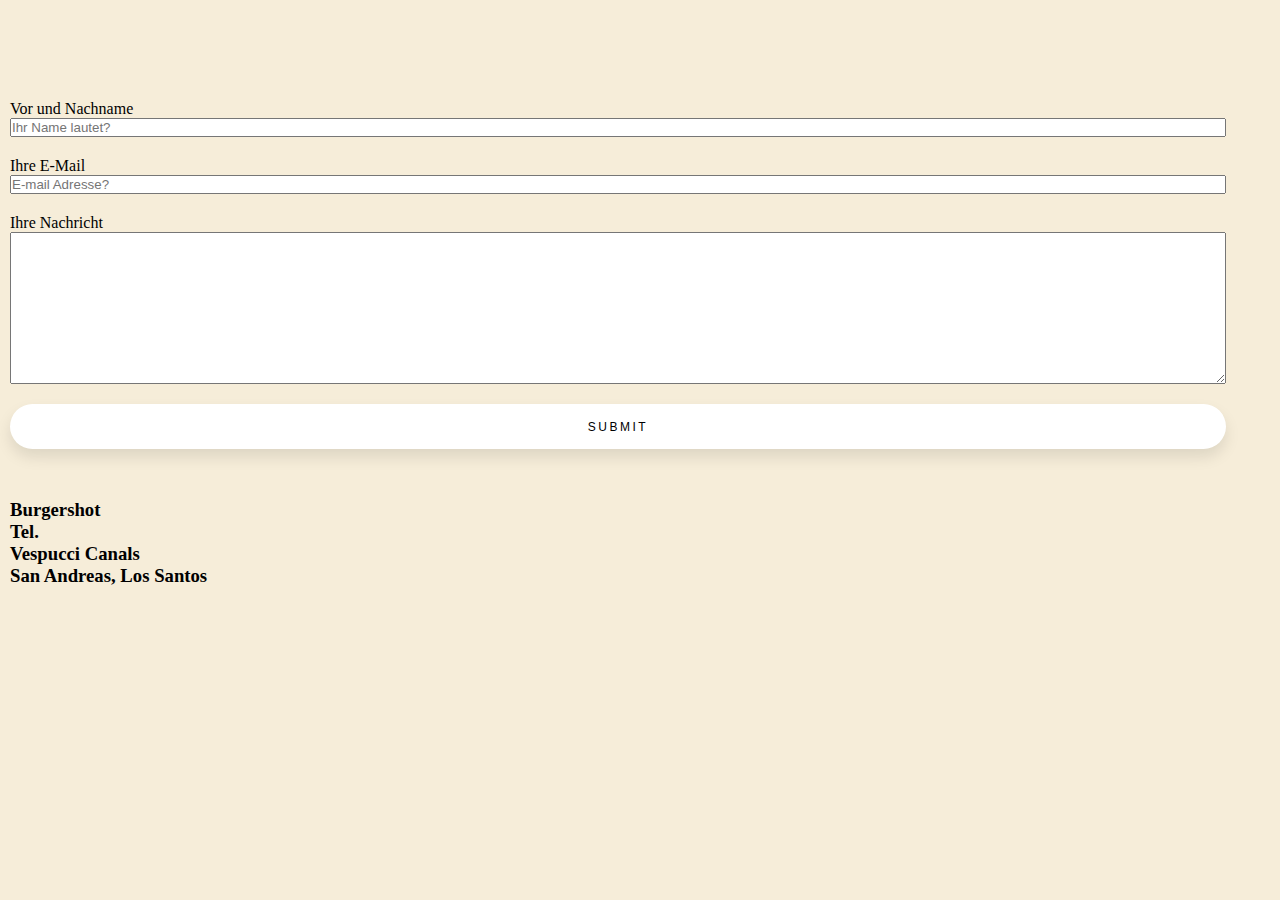
==== contact.html @ 719219d4 "Contact, grob fertig" ====
<!DOCTYPE html>
<html lang="en">
  <head>
    <meta charset="UTF-8" />
    <meta http-equiv="X-UA-Compatible" content="IE=edge" />
    <meta name="viewport" content="width=device-width, initial-scale=1.0" />
    <link rel="stylesheet" href="contact.css" />
    <title>Contact</title>
  </head>
  <body>
    <main>
      <form action="">
        <label for="name">Vor und Nachname</label>
        <input
          type="text"
          name=""
          id="name"
          placeholder="Ihr Name lautet?"
          required />
        <label for="mail">Ihre E-Mail</label>
        <input
          type="text"
          name=""
          id="mail"
          placeholder="E-mail Adresse?"
          minlength="5"
          required />
        <label for="nachricht">Ihre Nachricht</label>
        <textarea
          name=""
          id="nachricht"
          cols="30"
          rows="10"
          placeholder="Was ist ihr anliegen?"
          required>
        </textarea>
        <button>Submit</button>
      </form>
      <section>
        <h3>Burgershot</h3>
        <h3>Tel.</h3>
        <h3>Vespucci Canals</h3>
        <h3>San Andreas, Los Santos</h3>
      </section>
    </main>
  </body>
</html>
---- contact.css ----
*,
*::before,
::after {
  padding: 0;
  margin: 0;
  box-sizing: border-box;
  text-decoration: none;
}

body {
  height: 100%;
  width: 95%;
  margin-left: 10px;
  margin-right: 10px;
  background-color: #f6edd9;
  color: black;
}
body main {
  margin-top: 100px;
}
body main form {
  display: flex;
  flex-direction: column;
}
body main form input {
  margin-bottom: 20px;
}
body main form input:focus {
  outline-color: #779a75;
}
body main form textarea:focus {
  outline-color: #779a75;
}
body main form button {
  margin-top: 20px;
  padding: 1.3em 3em;
  font-size: 12px;
  text-transform: uppercase;
  letter-spacing: 2.5px;
  font-weight: 500;
  color: #000;
  background-color: #fff;
  border: none;
  border-radius: 45px;
  box-shadow: 0px 8px 15px rgba(0, 0, 0, 0.1);
  transition: all 0.3s ease 0s;
  cursor: pointer;
  outline: none;
}
body main form button:hover {
  background-color: #779a75;
  box-shadow: 0px 15px 20px rgba(94, 141, 122, 0.4);
  color: #fff;
  transform: translateY(-7px);
}
body main form button:active {
  transform: translateY(-1px);
}
body main section {
  margin-top: 50px;
}/*# sourceMappingURL=contact.css.map */
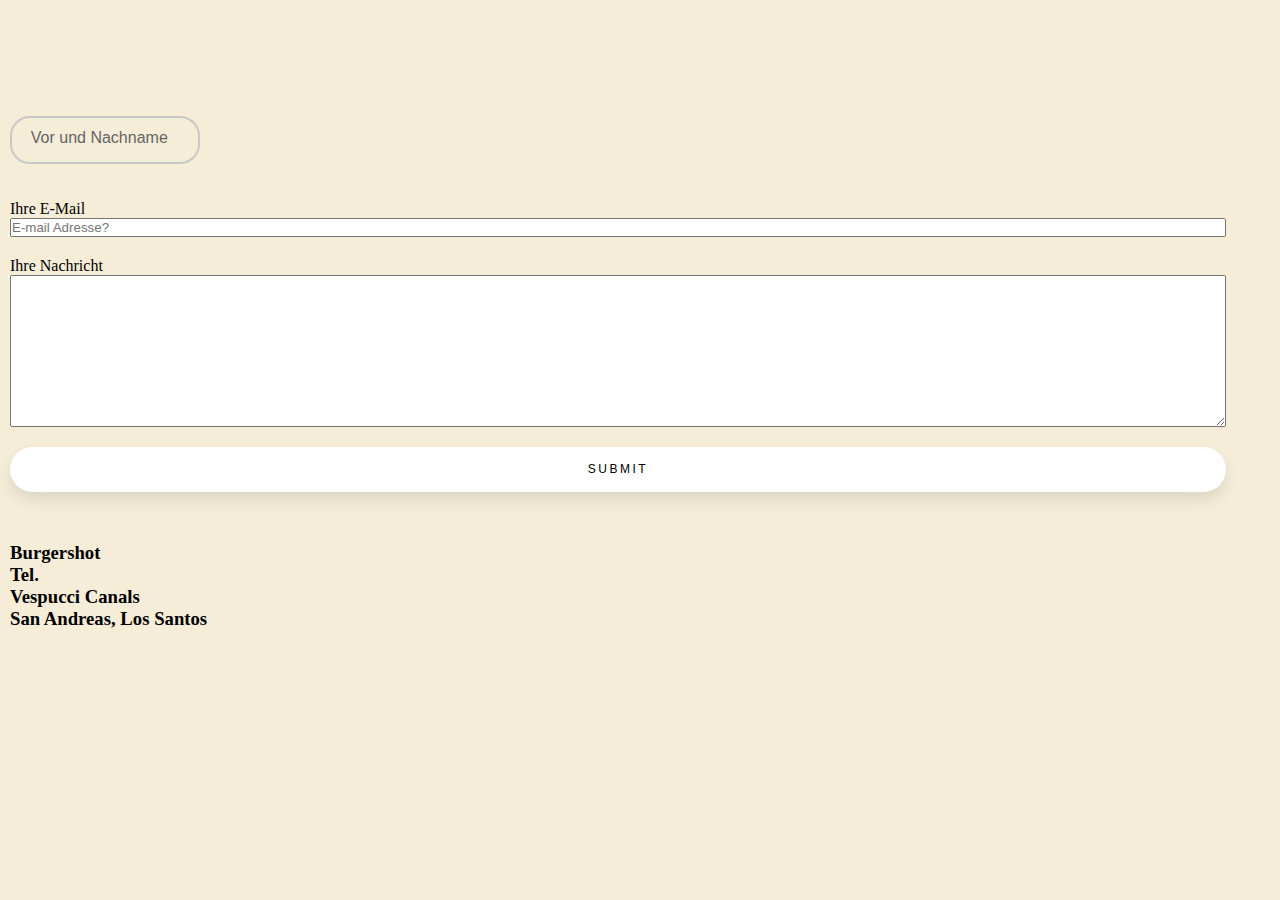
==== commit 59d96b34: "styled inputfield" ====
--- a/contact.html
+++ b/contact.html
@@ -10,13 +10,10 @@
   <body>
     <main>
       <form action="">
-        <label for="name">Vor und Nachname</label>
-        <input
-          type="text"
-          name=""
-          id="name"
-          placeholder="Ihr Name lautet?"
-          required />
+        <div class="inputGroup">
+          <input type="text" name="Name" required="" autocomplete="off" />
+          <label for="name">Vor und Nachname</label>
+        </div>
         <label for="mail">Ihre E-Mail</label>
         <input
           type="text"
--- a/contact.css
+++ b/contact.css
@@ -21,6 +21,41 @@
 body main form {
   display: flex;
   flex-direction: column;
+}
+body main form .inputGroup {
+  font-family: "Segoe UI", sans-serif;
+  margin: 1em 0 1em 0;
+  max-width: 190px;
+  position: relative;
+}
+body main form .inputGroup input {
+  font-size: 100%;
+  padding: 0.8em;
+  outline: none;
+  border: 2px solid rgb(200, 200, 200);
+  background-color: transparent;
+  border-radius: 20px;
+  width: 100%;
+}
+body main form .inputGroup label {
+  font-size: 100%;
+  position: absolute;
+  left: 0;
+  padding: 0.8em;
+  margin-left: 0.5em;
+  pointer-events: none;
+  transition: all 0.3s ease;
+  color: rgb(100, 100, 100);
+}
+body main form .inputGroup :is(input:focus, input:valid) ~ label {
+  transform: translateY(-50%) scale(0.9);
+  margin: 0em;
+  margin-left: 1.3em;
+  padding: 0.4em;
+  background-color: #f6edd9;
+}
+body main form .inputGroup :is(input:focus, input:valid) {
+  border-color: #779a75;
 }
 body main form input {
   margin-bottom: 20px;
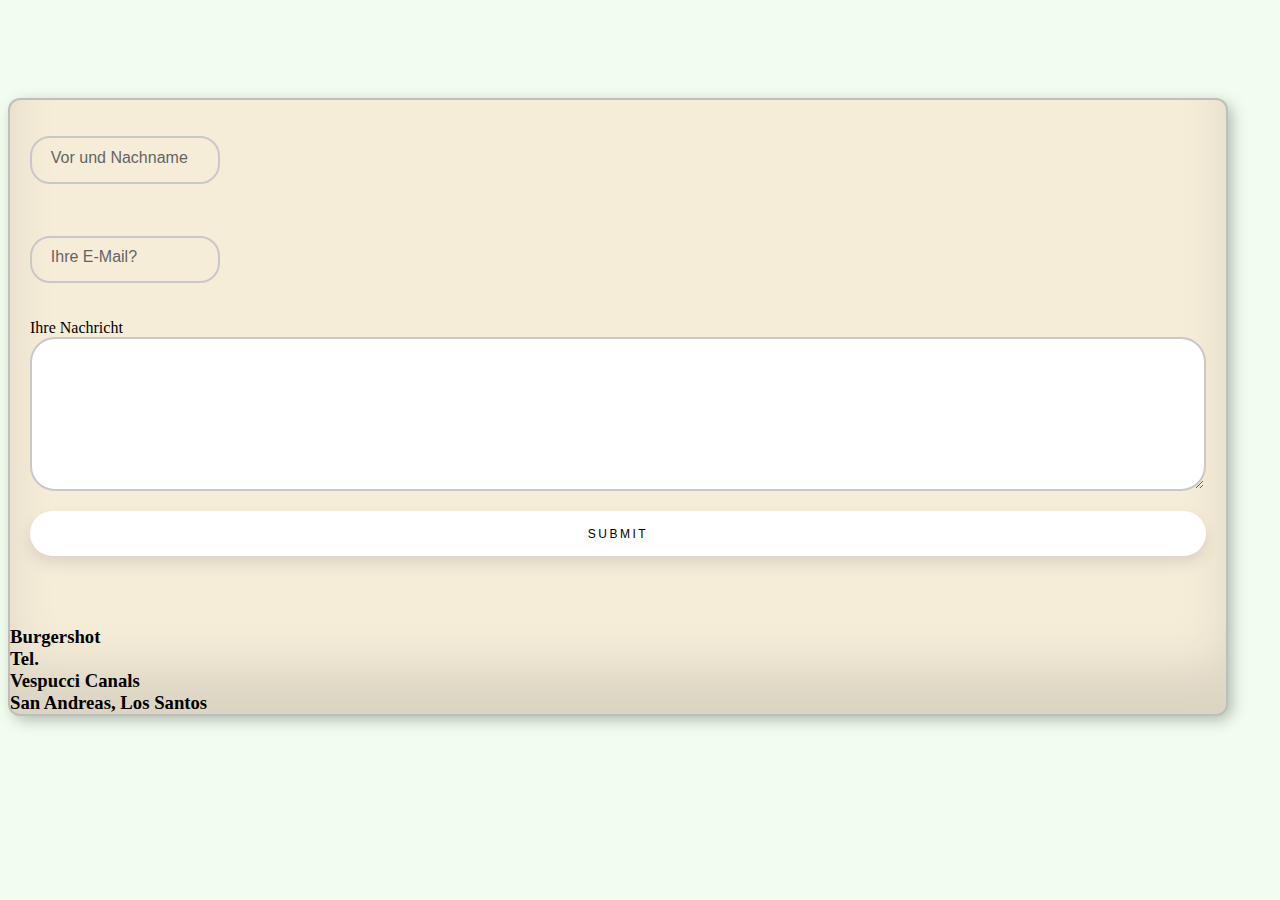
==== commit c204ff7e: "style verbessert" ====
--- a/contact.html
+++ b/contact.html
@@ -8,29 +8,28 @@
     <title>Contact</title>
   </head>
   <body>
-    <main>
+    <header></header>
+    <main class="shadow">
       <form action="">
         <div class="inputGroup">
           <input type="text" name="Name" required="" autocomplete="off" />
           <label for="name">Vor und Nachname</label>
         </div>
-        <label for="mail">Ihre E-Mail</label>
-        <input
-          type="text"
-          name=""
-          id="mail"
-          placeholder="E-mail Adresse?"
-          minlength="5"
-          required />
-        <label for="nachricht">Ihre Nachricht</label>
-        <textarea
-          name=""
-          id="nachricht"
-          cols="30"
-          rows="10"
-          placeholder="Was ist ihr anliegen?"
-          required>
-        </textarea>
+        <div class="inputGroup">
+          <input type="text" name="Name" required="" autocomplete="off" />
+          <label for="name">Ihre E-Mail?</label>
+        </div>
+        <div class="textarea-container">
+          <label for="nachricht">Ihre Nachricht</label>
+          <textarea
+            name=""
+            id="nachricht"
+            cols="30"
+            rows="10"
+            placeholder="Was ist ihr anliegen?"
+            required>
+          </textarea>
+        </div>
         <button>Submit</button>
       </form>
       <section>
--- a/contact.css
+++ b/contact.css
@@ -12,15 +12,19 @@
   width: 95%;
   margin-left: 10px;
   margin-right: 10px;
-  background-color: #f6edd9;
+  background-color: #f1fdef;
   color: black;
 }
 body main {
   margin-top: 100px;
+  border-radius: 10px;
+  transition: border-radius 0.5s cubic-bezier(0.175, 0.885, 0.32, 1.275);
+  background-color: #f6edd9;
 }
 body main form {
   display: flex;
   flex-direction: column;
+  padding: 20px;
 }
 body main form .inputGroup {
   font-family: "Segoe UI", sans-serif;
@@ -63,7 +67,21 @@
 body main form input:focus {
   outline-color: #779a75;
 }
-body main form textarea:focus {
+body main form .textarea-container {
+  display: flex;
+  flex-direction: column;
+}
+body main form .textarea-container textarea {
+  border: 2px solid rgb(200, 200, 200);
+  border-radius: 25px;
+}
+body main form .textarea-container textarea::-moz-placeholder {
+  padding-left: 15px;
+}
+body main form .textarea-container textarea::placeholder {
+  padding-left: 15px;
+}
+body main form .textarea-container textarea:focus {
   outline-color: #779a75;
 }
 body main form button {
@@ -93,4 +111,8 @@
 }
 body main section {
   margin-top: 50px;
+}
+
+.shadow {
+  box-shadow: inset 0 -3em 3em rgba(0, 0, 0, 0.1), 0 0 0 2px rgb(190, 190, 190), 0.3em 0.3em 1em rgba(0, 0, 0, 0.3);
 }/*# sourceMappingURL=contact.css.map */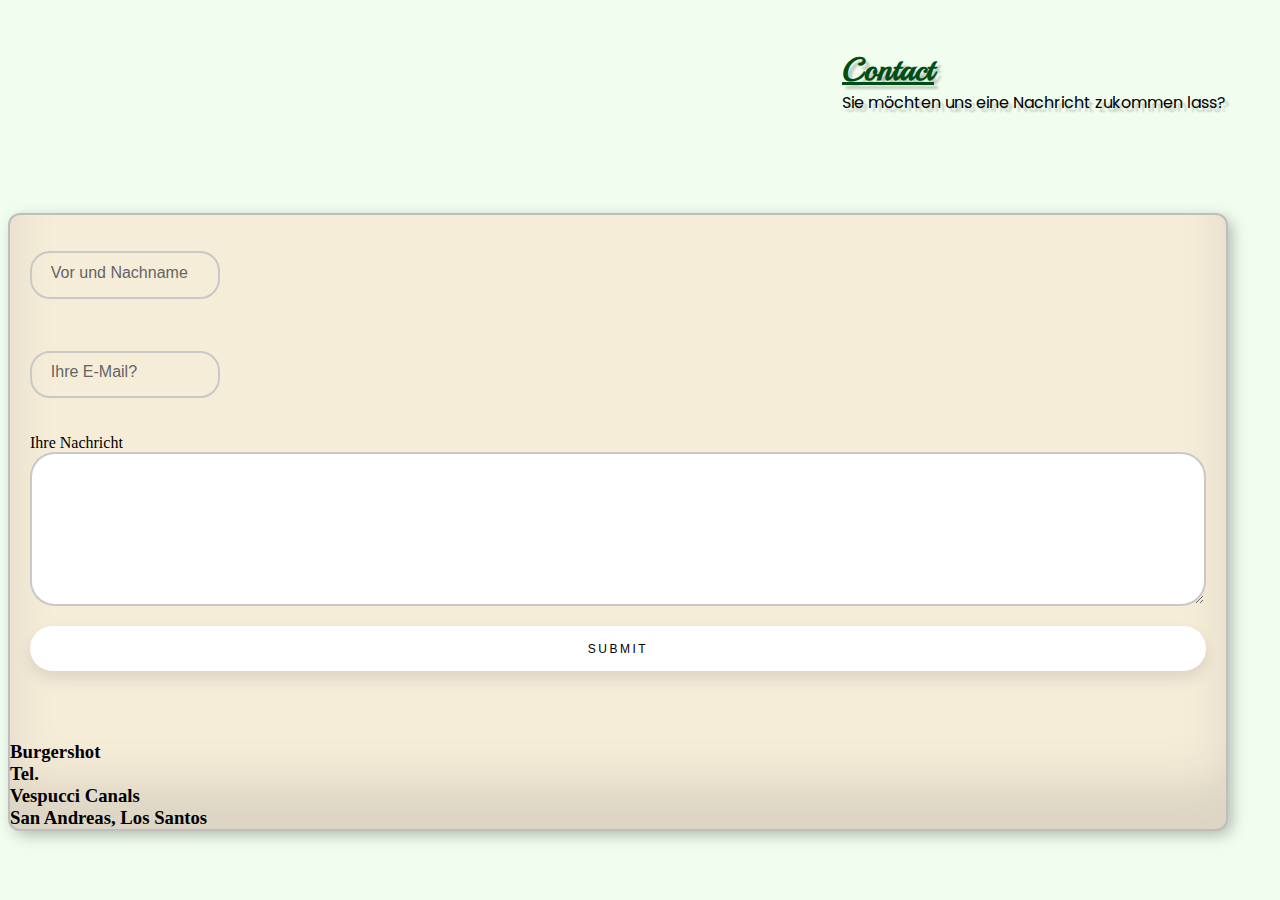
==== commit 39704920: "style verbessert" ====
--- a/contact.html
+++ b/contact.html
@@ -4,11 +4,29 @@
     <meta charset="UTF-8" />
     <meta http-equiv="X-UA-Compatible" content="IE=edge" />
     <meta name="viewport" content="width=device-width, initial-scale=1.0" />
+    <link
+      rel="stylesheet"
+      href="https://cdn.jsdelivr.net/npm/bootstrap-icons@1.10.2/font/bootstrap-icons.css"
+      integrity="sha384-b6lVK+yci+bfDmaY1u0zE8YYJt0TZxLEAFyYSLHId4xoVvsrQu3INevFKo+Xir8e"
+      crossorigin="anonymous" />
+    <link rel="preconnect" href="https://fonts.googleapis.com" />
+    <link rel="preconnect" href="https://fonts.gstatic.com" crossorigin />
+    <link rel="preconnect" href="https://fonts.googleapis.com" />
+    <link rel="preconnect" href="https://fonts.gstatic.com" crossorigin />
+    <link
+      href="https://fonts.googleapis.com/css2?family=Pacifico&family=Playball&family=Poppins:ital,wght@0,100;0,200;0,300;0,400;0,500;0,600;0,700;0,800;0,900;1,100;1,200;1,300;1,400;1,500;1,600;1,700;1,800;1,900&family=Roboto:ital,wght@0,100;0,300;0,400;0,500;0,700;0,900;1,100;1,300;1,400;1,500;1,700;1,900&display=swap"
+      rel="stylesheet" />
     <link rel="stylesheet" href="contact.css" />
     <title>Contact</title>
   </head>
   <body>
-    <header></header>
+    <header>
+      <a href=""><i class="bi bi-arrow-left-circle"></i></a>
+      <div class="überschrift-container">
+        <h1>Contact</h1>
+        <p>Sie möchten uns eine Nachricht zukommen lass?</p>
+      </div>
+    </header>
     <main class="shadow">
       <form action="">
         <div class="inputGroup">
--- a/contact.css
+++ b/contact.css
@@ -1,3 +1,4 @@
+@charset "UTF-8";
 *,
 *::before,
 ::after {
@@ -14,6 +15,30 @@
   margin-right: 10px;
   background-color: #f1fdef;
   color: black;
+}
+body header {
+  display: flex;
+  flex-direction: row;
+  justify-content: space-between;
+  align-items: center;
+  margin-top: 50px;
+}
+body header a {
+  font-size: 48px;
+  color: #004d15;
+}
+body header .überschrift-container {
+  margin-left: 10px;
+}
+body header .überschrift-container h1 {
+  font-family: "Playball", sans-serif;
+  text-shadow: 4px 4px 2px rgba(0, 0, 0, 0.2);
+  color: #004d15;
+  text-decoration: underline;
+}
+body header .überschrift-container p {
+  font-family: "Poppins", sans-serif;
+  text-shadow: 4px 4px 2px rgba(0, 0, 0, 0.2);
 }
 body main {
   margin-top: 100px;
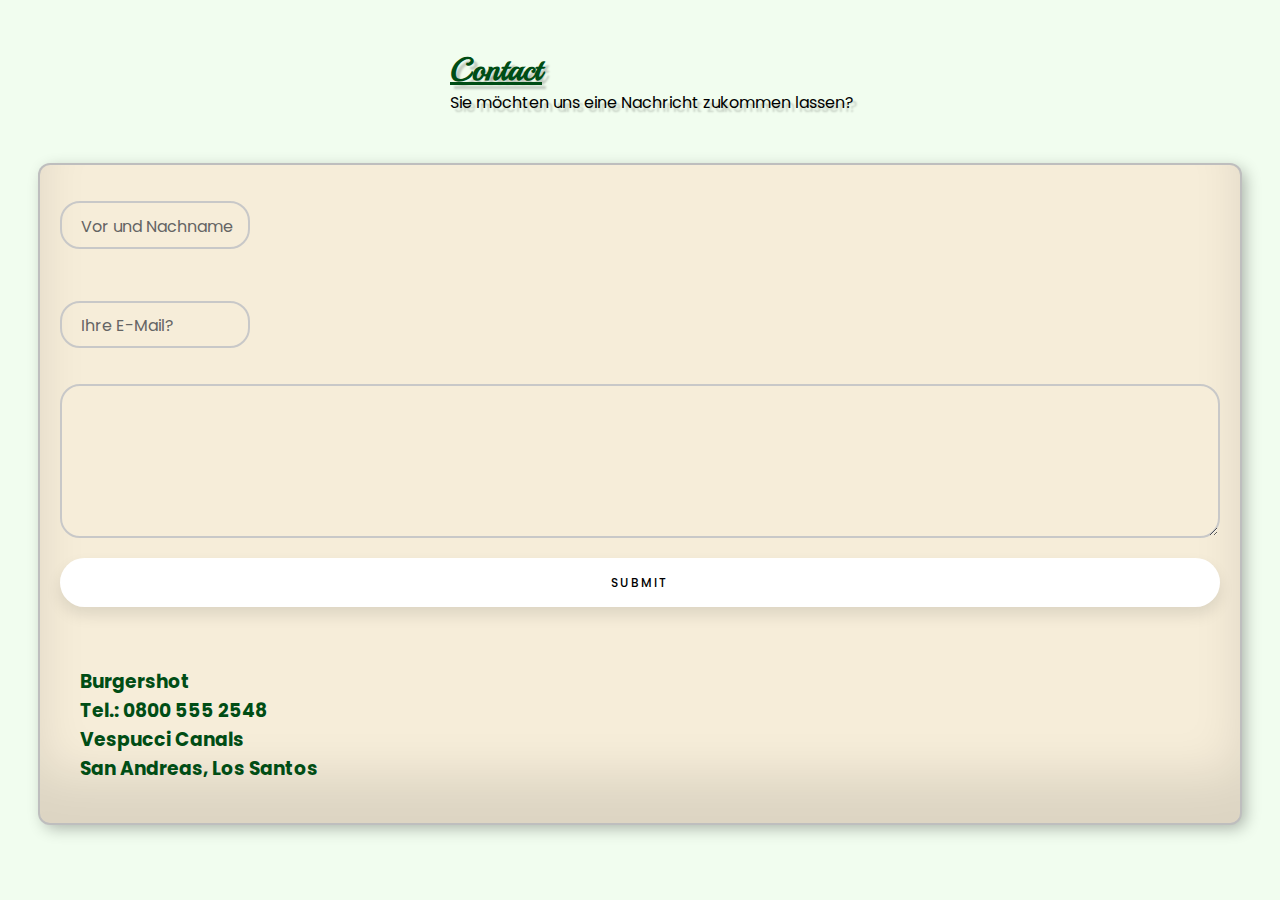
==== commit d4d93a89: "fertig!" ====
--- a/contact.html
+++ b/contact.html
@@ -24,7 +24,7 @@
       <a href=""><i class="bi bi-arrow-left-circle"></i></a>
       <div class="überschrift-container">
         <h1>Contact</h1>
-        <p>Sie möchten uns eine Nachricht zukommen lass?</p>
+        <p>Sie möchten uns eine Nachricht zukommen lassen?</p>
       </div>
     </header>
     <main class="shadow">
@@ -38,13 +38,13 @@
           <label for="name">Ihre E-Mail?</label>
         </div>
         <div class="textarea-container">
-          <label for="nachricht">Ihre Nachricht</label>
+          <label for="nachricht"></label>
           <textarea
             name=""
             id="nachricht"
             cols="30"
             rows="10"
-            placeholder="Was ist ihr anliegen?"
+            placeholder="Ihre Nachricht"
             required>
           </textarea>
         </div>
@@ -52,7 +52,7 @@
       </form>
       <section>
         <h3>Burgershot</h3>
-        <h3>Tel.</h3>
+        <h3>Tel.: 0800 555 2548</h3>
         <h3>Vespucci Canals</h3>
         <h3>San Andreas, Los Santos</h3>
       </section>
--- a/contact.css
+++ b/contact.css
@@ -11,8 +11,7 @@
 body {
   height: 100%;
   width: 95%;
-  margin-left: 10px;
-  margin-right: 10px;
+  margin: auto;
   background-color: #f1fdef;
   color: black;
 }
@@ -41,7 +40,7 @@
   text-shadow: 4px 4px 2px rgba(0, 0, 0, 0.2);
 }
 body main {
-  margin-top: 100px;
+  margin-top: 50px;
   border-radius: 10px;
   transition: border-radius 0.5s cubic-bezier(0.175, 0.885, 0.32, 1.275);
   background-color: #f6edd9;
@@ -52,7 +51,7 @@
   padding: 20px;
 }
 body main form .inputGroup {
-  font-family: "Segoe UI", sans-serif;
+  font-family: "Poppins", sans-serif;
   margin: 1em 0 1em 0;
   max-width: 190px;
   position: relative;
@@ -96,20 +95,30 @@
   display: flex;
   flex-direction: column;
 }
+body main form .textarea-container label {
+  font-family: "Poppins", sans-serif;
+  color: rgb(100, 100, 100);
+  padding-left: 20px;
+  width: 150px;
+}
 body main form .textarea-container textarea {
+  border: none;
+  background-color: #f6edd9;
   border: 2px solid rgb(200, 200, 200);
-  border-radius: 25px;
+  border-radius: 20px;
+  padding-left: 20px;
 }
 body main form .textarea-container textarea::-moz-placeholder {
-  padding-left: 15px;
+  font-size: 16px;
 }
 body main form .textarea-container textarea::placeholder {
-  padding-left: 15px;
+  font-size: 16px;
 }
 body main form .textarea-container textarea:focus {
   outline-color: #779a75;
 }
 body main form button {
+  font-family: "Poppins", sans-serif;
   margin-top: 20px;
   padding: 1.3em 3em;
   font-size: 12px;
@@ -135,9 +144,23 @@
   transform: translateY(-1px);
 }
 body main section {
-  margin-top: 50px;
+  font-family: "Poppins", sans-serif;
+  padding: 40px;
+  color: #004d15;
 }
 
 .shadow {
   box-shadow: inset 0 -3em 3em rgba(0, 0, 0, 0.1), 0 0 0 2px rgb(190, 190, 190), 0.3em 0.3em 1em rgba(0, 0, 0, 0.3);
+}
+
+@media screen and (min-width: 768px) {
+  body {
+    max-width: 1200px;
+  }
+  body header {
+    justify-content: flex-start;
+  }
+  body header a {
+    margin-right: 400px;
+  }
 }/*# sourceMappingURL=contact.css.map */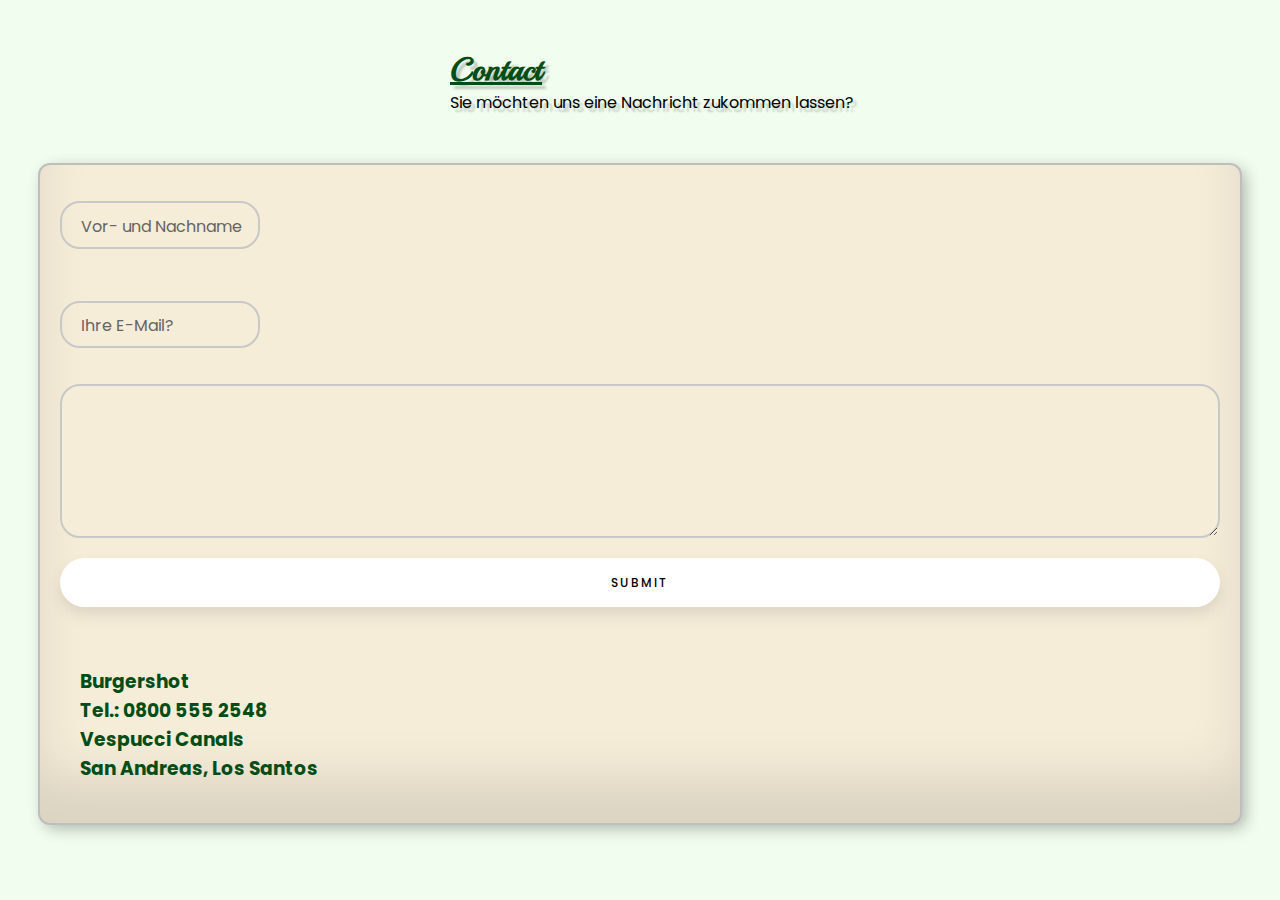
==== commit 753cd320: "release version 1.0" ====
--- a/contact.html
+++ b/contact.html
@@ -21,7 +21,7 @@
   </head>
   <body>
     <header>
-      <a href=""><i class="bi bi-arrow-left-circle"></i></a>
+      <a href="/index.html"><i class="bi bi-arrow-left-circle"></i></a>
       <div class="überschrift-container">
         <h1>Contact</h1>
         <p>Sie möchten uns eine Nachricht zukommen lassen?</p>
@@ -31,7 +31,7 @@
       <form action="">
         <div class="inputGroup">
           <input type="text" name="Name" required="" autocomplete="off" />
-          <label for="name">Vor und Nachname</label>
+          <label for="name">Vor- und Nachname</label>
         </div>
         <div class="inputGroup">
           <input type="text" name="Name" required="" autocomplete="off" />
--- a/contact.css
+++ b/contact.css
@@ -25,6 +25,7 @@
 body header a {
   font-size: 48px;
   color: #004d15;
+  text-shadow: 4px 4px 2px rgba(0, 0, 0, 0.2);
 }
 body header .überschrift-container {
   margin-left: 10px;
@@ -53,7 +54,7 @@
 body main form .inputGroup {
   font-family: "Poppins", sans-serif;
   margin: 1em 0 1em 0;
-  max-width: 190px;
+  max-width: 200px;
   position: relative;
 }
 body main form .inputGroup input {
